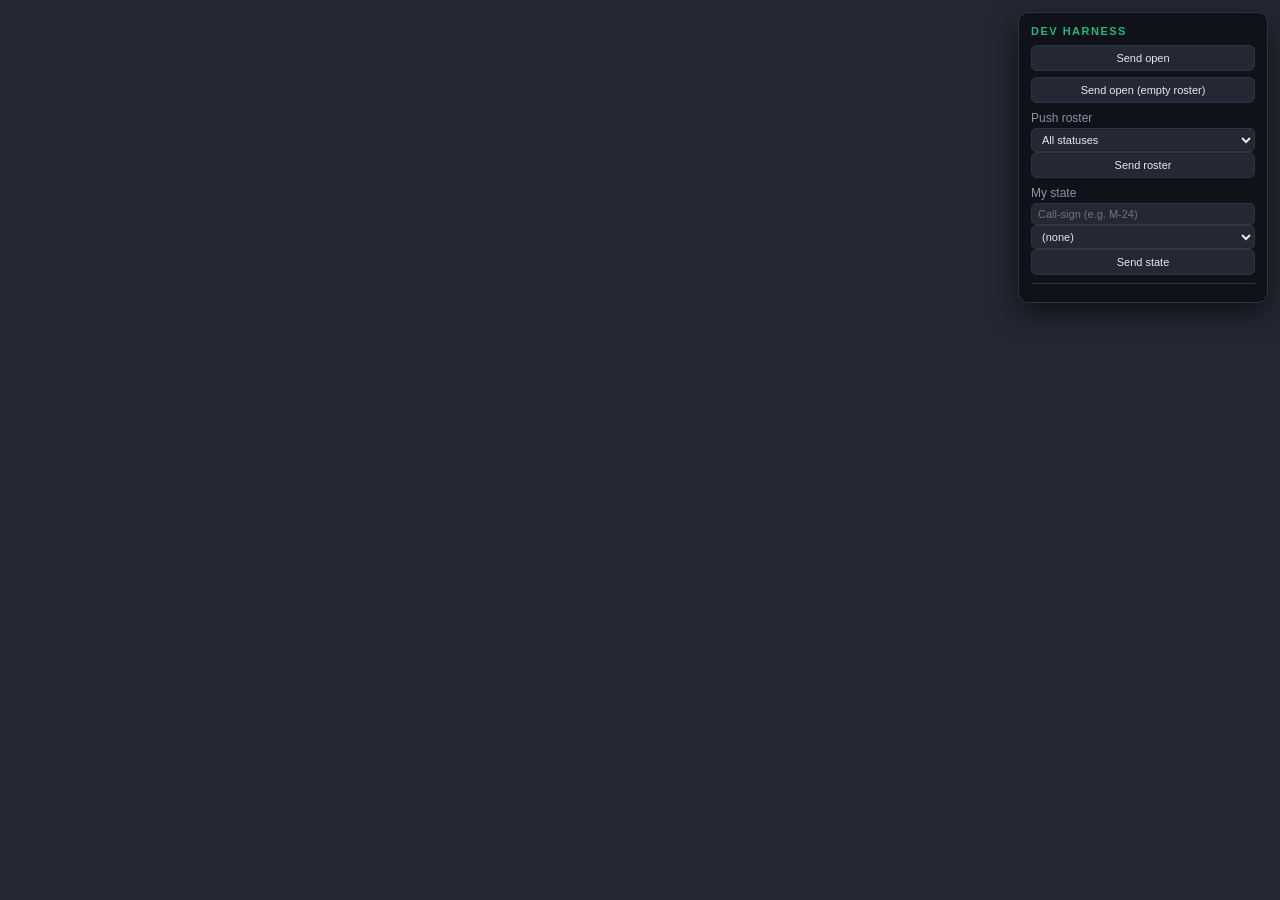
==== qb-emsjob/html/dev-harness.html @ 67f31c82 "Add browser dev harness for the duty menu NUI html/dev-harness.html loads the real style.css + scrip" ====
<!DOCTYPE html>
<html lang="en">
<head>
    <!--
        qb-emsjob | html/dev-harness.html
        Browser-only dev harness for the duty menu NUI. Loads the REAL
        style.css + script.js and drives them with mock SendNUIMessage
        payloads. NOT shipped to FiveM: fxmanifest files {} lists only
        index.html / style.css / script.js.
    -->
    <meta charset="UTF-8">
    <title>EMS Duty Menu — Dev Harness</title>
    <link rel="stylesheet" href="style.css">
    <link rel="stylesheet" href="https://cdnjs.cloudflare.com/ajax/libs/font-awesome/6.5.1/css/all.min.css">
    <style>
        /* Harness-only chrome (not part of the game UI) */
        #harness {
            position: fixed;
            top: 12px;
            right: 12px;
            width: 250px;
            background: #0f1218;
            border: 1px solid var(--line);
            border-radius: 10px;
            padding: 12px;
            font-family: 'Segoe UI', sans-serif;
            font-size: 12px;
            color: var(--text);
            z-index: 9999;
            box-shadow: 0 10px 30px rgba(0,0,0,0.6);
        }
        #harness h1 {
            font-size: 11px;
            letter-spacing: 1.5px;
            text-transform: uppercase;
            color: var(--accent);
            margin-bottom: 8px;
        }
        #harness button {
            display: block;
            width: 100%;
            margin-bottom: 6px;
            padding: 6px 8px;
            border: 1px solid var(--line);
            border-radius: 6px;
            background: var(--panel-2);
            color: var(--text);
            font-size: 11px;
            cursor: pointer;
        }
        #harness button:hover { border-color: var(--accent); }
        #harness label { display: block; color: var(--muted); margin: 8px 0 3px; }
        #harness select, #harness input[type="text"] {
            width: 100%;
            padding: 4px 6px;
            border: 1px solid var(--line);
            border-radius: 5px;
            background: var(--panel-2);
            color: var(--text);
            font-size: 11px;
        }
        #harness-log {
            margin-top: 8px;
            max-height: 130px;
            overflow-y: auto;
            border-top: 1px solid var(--line);
            padding-top: 6px;
            color: var(--muted);
            font-family: Consolas, monospace;
            font-size: 10px;
            line-height: 1.5;
        }
        #harness-log .cb { color: var(--amber); }
        #harness-log .msg { color: var(--accent); }
        #app-preview-bg { background: #232834; }
    </style>
</head>
<body id="app-preview-bg">

    <!-- ===== The REAL NUI markup (mirror of index.html) ===== -->
    <div id="app" class="hidden">
        <div class="container">
            <!-- Header -->
            <div class="header">
                <div class="header-left">
                    <i class="fas fa-truck-medical"></i>
                    <span>EMS DUTY</span>
                </div>
                <button id="close-btn" class="close-btn"><i class="fas fa-xmark"></i></button>
            </div>

            <!-- My status -->
            <div class="section">
                <div class="section-title">My Status</div>
                <div class="callsign-row">
                    <label for="callsign-input">Call-sign</label>
                    <input id="callsign-input" type="text" maxlength="8" placeholder="e.g. M-24" autocomplete="off">
                </div>
                <div class="status-grid">
                    <button class="status-btn" data-status="available">10-8</button>
                    <button class="status-btn" data-status="busy">10-7</button>
                    <button class="status-btn" data-status="outofservice">10-23</button>
                    <button class="status-btn" data-status="duty-toggle">Duty</button>
                    <button class="status-btn wide" data-status="save">Save &amp; Apply</button>
                </div>
            </div>

            <!-- On-duty colleagues -->
            <div class="section">
                <div class="section-title">On-Duty <span id="roster-count" class="count">0</span></div>
                <div id="roster-list" class="roster">
                    <div class="empty">No colleagues on duty.</div>
                </div>
            </div>

            <!-- Footer -->
            <div class="footer">
                <div class="footer-hint"><kbd>ESC</kbd> to close</div>
            </div>
        </div>
    </div>

    <!-- ===== Harness control panel ===== -->
    <div id="harness">
        <h1>Dev Harness</h1>
        <button data-send="open">Send open</button>
        <button data-send="emptyOpen">Send open (empty roster)</button>
        <label>Push roster</label>
        <select id="roster-scenario">
            <option value="all">All statuses</option>
            <option value="solo">Only me</option>
            <option value="none">Empty</option>
        </select>
        <button data-send="roster">Send roster</button>
        <label>My state</label>
        <input type="text" id="state-callsign" placeholder="Call-sign (e.g. M-24)">
        <select id="state-status">
            <option value="">(none)</option>
            <option value="available">available</option>
            <option value="busy">busy</option>
            <option value="outofservice">outofservice</option>
        </select>
        <button data-send="state">Send state</button>
        <div id="harness-log"></div>
    </div>

    <script src="dev-harness.js"></script>
    <script src="script.js"></script>
</body>
</html>
---- qb-emsjob/html/style.css ----
:root {
    --bg: #14171f;
    --panel: #1c2029;
    --panel-2: #232834;
    --line: #2e3440;
    --text: #e8eaf0;
    --muted: #8b93a7;
    --accent: #26b57f;
    --accent-dim: #1f9668;
    --red: #e05252;
    --amber: #e0a752;
    --gray: #6b7280;
}

* { margin: 0; padding: 0; box-sizing: border-box; }

body {
    font-family: 'Segoe UI', 'Roboto', sans-serif;
    background: transparent;
    overflow: hidden;
    user-select: none;
}

.hidden { display: none !important; }

#app {
    position: fixed;
    inset: 0;
    display: flex;
    align-items: center;
    justify-content: center;
    background: rgba(0, 0, 0, 0.45);
}

.container {
    width: 420px;
    max-height: 640px;
    display: flex;
    flex-direction: column;
    background: var(--bg);
    border: 1px solid var(--line);
    border-radius: 12px;
    box-shadow: 0 18px 50px rgba(0, 0, 0, 0.55);
    overflow: hidden;
}

/* Header */
.header {
    display: flex;
    align-items: center;
    justify-content: space-between;
    padding: 14px 16px;
    background: var(--panel);
    border-bottom: 1px solid var(--line);
}

.header-left {
    display: flex;
    align-items: center;
    gap: 10px;
    font-size: 15px;
    font-weight: 700;
    letter-spacing: 2px;
    color: var(--accent);
}

.close-btn {
    width: 30px;
    height: 30px;
    border: none;
    border-radius: 8px;
    background: var(--panel-2);
    color: var(--muted);
    cursor: pointer;
    transition: all 0.15s ease;
}

.close-btn:hover { background: var(--red); color: #fff; }

/* Sections */
.section {
    padding: 14px 16px;
    border-bottom: 1px solid var(--line);
}

.section:last-of-type { border-bottom: none; }

.section-title {
    display: flex;
    align-items: center;
    gap: 8px;
    margin-bottom: 12px;
    font-size: 12px;
    font-weight: 700;
    letter-spacing: 1.5px;
    text-transform: uppercase;
    color: var(--muted);
}

.count {
    padding: 1px 8px;
    border-radius: 10px;
    background: var(--accent);
    color: #0c1210;
    font-size: 11px;
}

/* Callsign */
.callsign-row {
    display: flex;
    align-items: center;
    gap: 10px;
    margin-bottom: 12px;
}

.callsign-row label {
    font-size: 12px;
    color: var(--muted);
    min-width: 60px;
}

#callsign-input {
    flex: 1;
    padding: 8px 10px;
    border: 1px solid var(--line);
    border-radius: 8px;
    background: var(--panel-2);
    color: var(--text);
    font-size: 13px;
    outline: none;
    text-transform: uppercase;
}

#callsign-input:focus { border-color: var(--accent); }

/* Status buttons */
.status-grid {
    display: grid;
    grid-template-columns: 1fr 1fr 1fr 1fr;
    gap: 8px;
}

.status-btn {
    padding: 9px 6px;
    border: 1px solid var(--line);
    border-radius: 8px;
    background: var(--panel-2);
    color: var(--text);
    font-size: 12px;
    font-weight: 600;
    cursor: pointer;
    transition: all 0.15s ease;
}

.status-btn:hover { border-color: var(--accent); }

.status-btn.selected.available,
.status-btn[data-status="available"].selected { background: var(--accent); border-color: var(--accent); color: #0c1210; }

.status-btn[data-status="busy"].selected { background: var(--amber); border-color: var(--amber); color: #241a05; }

.status-btn[data-status="outofservice"].selected { background: var(--red); border-color: var(--red); color: #fff; }

.status-btn.wide { grid-column: 1 / -1; }

.status-btn.primary {
    background: var(--accent);
    border-color: var(--accent);
    color: #0c1210;
}

.status-btn.primary:hover { background: var(--accent-dim); }

/* Roster */
.roster {
    display: flex;
    flex-direction: column;
    gap: 8px;
    max-height: 260px;
    overflow-y: auto;
    padding-right: 4px;
}

.roster::-webkit-scrollbar { width: 4px; }
.roster::-webkit-scrollbar-thumb { background: var(--line); border-radius: 2px; }

.roster-item {
    display: flex;
    align-items: center;
    gap: 10px;
    padding: 10px 12px;
    border: 1px solid var(--line);
    border-radius: 8px;
    background: var(--panel);
}

.roster-item.self { border-color: var(--accent); }

.roster-callsign {
    min-width: 46px;
    padding: 3px 7px;
    border-radius: 6px;
    background: var(--panel-2);
    color: var(--accent);
    font-size: 11px;
    font-weight: 700;
    text-align: center;
}

.roster-name {
    flex: 1;
    font-size: 13px;
    color: var(--text);
    white-space: nowrap;
    overflow: hidden;
    text-overflow: ellipsis;
}

.roster-status {
    padding: 3px 9px;
    border-radius: 10px;
    font-size: 10px;
    font-weight: 700;
    letter-spacing: 0.5px;
}

.roster-status.available { background: rgba(38, 181, 127, 0.18); color: var(--accent); }
.roster-status.busy { background: rgba(224, 167, 82, 0.18); color: var(--amber); }
.roster-status.outofservice { background: rgba(107, 114, 128, 0.25); color: var(--gray); }
.roster-status.offduty { background: rgba(224, 82, 82, 0.15); color: var(--red); }

.empty {
    padding: 14px;
    text-align: center;
    font-size: 12px;
    color: var(--muted);
    border: 1px dashed var(--line);
    border-radius: 8px;
}

/* Footer */
.footer {
    display: flex;
    justify-content: flex-end;
    padding: 10px 16px;
    background: var(--panel);
    border-top: 1px solid var(--line);
}

.footer-hint { font-size: 11px; color: var(--muted); }

kbd {
    padding: 2px 6px;
    border: 1px solid var(--line);
    border-radius: 4px;
    background: var(--panel-2);
    font-size: 10px;
    font-family: inherit;
}
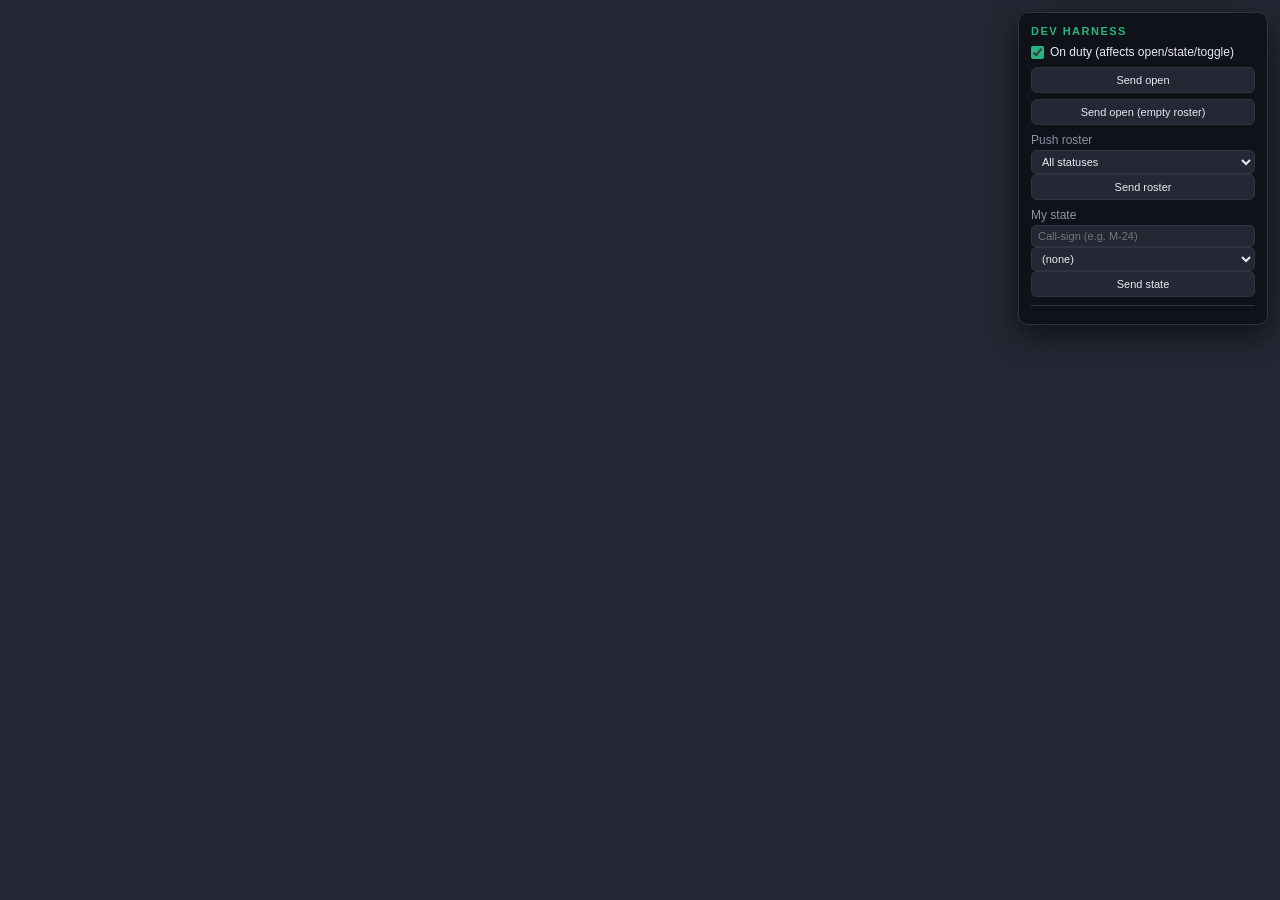
==== commit 71dd8548: "Add on-duty/off-duty scenario switch to the NUI dev harness The panel switch feeds every simulated m" ====
--- a/qb-emsjob/html/dev-harness.html
+++ b/qb-emsjob/html/dev-harness.html
@@ -50,6 +50,15 @@
         }
         #harness button:hover { border-color: var(--accent); }
         #harness label { display: block; color: var(--muted); margin: 8px 0 3px; }
+        #harness label.duty-toggle {
+            display: flex;
+            align-items: center;
+            gap: 6px;
+            margin: 0 0 8px;
+            color: var(--text);
+            cursor: pointer;
+        }
+        #harness label.duty-toggle input { accent-color: var(--accent); }
         #harness select, #harness input[type="text"] {
             width: 100%;
             padding: 4px 6px;
@@ -123,6 +132,10 @@
     <!-- ===== Harness control panel ===== -->
     <div id="harness">
         <h1>Dev Harness</h1>
+        <label class="duty-toggle">
+            <input type="checkbox" id="duty-switch" checked>
+            On duty (affects open/state/toggle)
+        </label>
         <button data-send="open">Send open</button>
         <button data-send="emptyOpen">Send open (empty roster)</button>
         <label>Push roster</label>
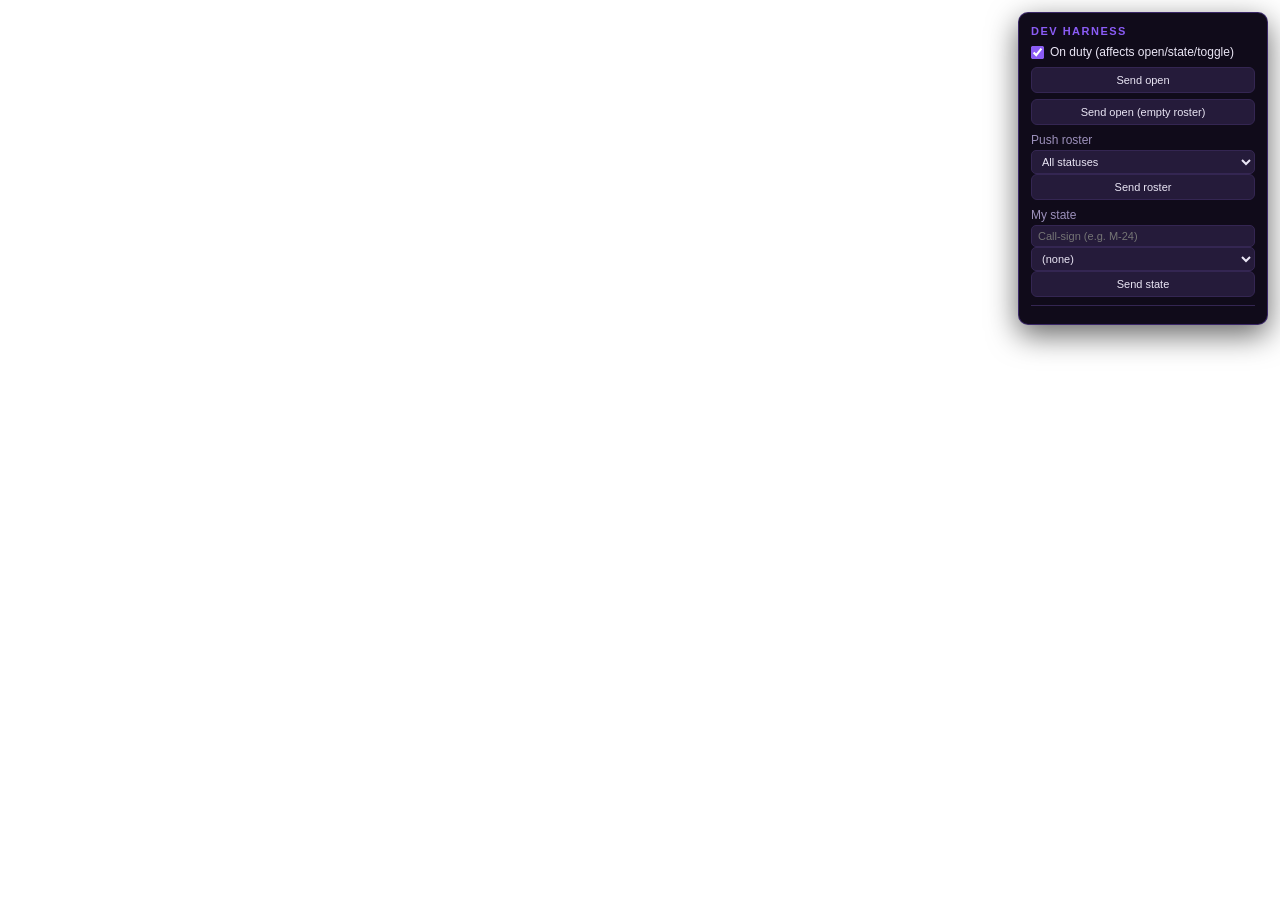
==== commit 2deef590: "Retheme duty menu to purple accents with purple-black-purple gradient New purple palette (accent #8b" ====
--- a/qb-emsjob/html/dev-harness.html
+++ b/qb-emsjob/html/dev-harness.html
@@ -19,8 +19,8 @@
             top: 12px;
             right: 12px;
             width: 250px;
-            background: #0f1218;
-            border: 1px solid var(--line);
+            background: #100b1a;
+            border: 1px solid var(--accent-glow);
             border-radius: 10px;
             padding: 12px;
             font-family: 'Segoe UI', sans-serif;
@@ -81,7 +81,14 @@
         }
         #harness-log .cb { color: var(--amber); }
         #harness-log .msg { color: var(--accent); }
-        #app-preview-bg { background: #232834; }
+        #app-preview-bg {
+            background: linear-gradient(
+                90deg,
+                #241a3f 0%,
+                #0b0713 50%,
+                #241a3f 100%
+            );
+        }
     </style>
 </head>
 <body id="app-preview-bg">
--- a/qb-emsjob/html/style.css
+++ b/qb-emsjob/html/style.css
@@ -1,15 +1,17 @@
 :root {
-    --bg: #14171f;
-    --panel: #1c2029;
-    --panel-2: #232834;
-    --line: #2e3440;
-    --text: #e8eaf0;
-    --muted: #8b93a7;
-    --accent: #26b57f;
-    --accent-dim: #1f9668;
+    --bg: #141020;
+    --panel: #1b1429;
+    --panel-2: #251b3a;
+    --line: #342652;
+    --text: #eae6f5;
+    --muted: #9c90bb;
+    --accent: #8b5cf6;
+    --accent-dim: #7443e6;
+    --accent-bright: #c0aaff;
+    --accent-glow: rgba(139, 92, 246, 0.35);
     --red: #e05252;
     --amber: #e0a752;
-    --gray: #6b7280;
+    --gray: #8b84a3;
 }
 
 * { margin: 0; padding: 0; box-sizing: border-box; }
@@ -19,6 +21,7 @@
     background: transparent;
     overflow: hidden;
     user-select: none;
+    -webkit-font-smoothing: antialiased;
 }
 
 .hidden { display: none !important; }
@@ -29,18 +32,24 @@
     display: flex;
     align-items: center;
     justify-content: center;
-    background: rgba(0, 0, 0, 0.45);
+    /* Purple -> black -> purple gradient backdrop */
+    background: linear-gradient(
+        90deg,
+        rgba(139, 92, 246, 0.38) 0%,
+        rgba(8, 5, 14, 0.82) 50%,
+        rgba(139, 92, 246, 0.38) 100%
+    );
 }
 
 .container {
-    width: 420px;
-    max-height: 640px;
+    width: min(420px, calc(100vw - 16px));
+    max-height: min(640px, calc(100vh - 16px));
     display: flex;
     flex-direction: column;
-    background: var(--bg);
-    border: 1px solid var(--line);
+    background: linear-gradient(180deg, #1e1535 0%, #120c1f 55%, #1a1230 100%);
+    border: 1px solid var(--accent-glow);
     border-radius: 12px;
-    box-shadow: 0 18px 50px rgba(0, 0, 0, 0.55);
+    box-shadow: 0 18px 50px rgba(0, 0, 0, 0.55), 0 0 34px rgba(139, 92, 246, 0.16);
     overflow: hidden;
 }
 
@@ -50,7 +59,7 @@
     align-items: center;
     justify-content: space-between;
     padding: 14px 16px;
-    background: var(--panel);
+    background: linear-gradient(90deg, rgba(139, 92, 246, 0.26) 0%, rgba(27, 20, 41, 0) 45%, rgba(27, 20, 41, 0) 55%, rgba(139, 92, 246, 0.26) 100%), var(--panel);
     border-bottom: 1px solid var(--line);
 }
 
@@ -76,6 +85,7 @@
 }
 
 .close-btn:hover { background: var(--red); color: #fff; }
+.close-btn:active { transform: translateY(1px); }
 
 /* Sections */
 .section {
@@ -101,7 +111,7 @@
     padding: 1px 8px;
     border-radius: 10px;
     background: var(--accent);
-    color: #0c1210;
+    color: #150d28;
     font-size: 11px;
 }
 
@@ -131,7 +141,10 @@
     text-transform: uppercase;
 }
 
-#callsign-input:focus { border-color: var(--accent); }
+#callsign-input:focus {
+    border-color: var(--accent);
+    box-shadow: 0 0 0 2px rgba(139, 92, 246, 0.28);
+}
 
 /* Status buttons */
 .status-grid {
@@ -152,10 +165,11 @@
     transition: all 0.15s ease;
 }
 
-.status-btn:hover { border-color: var(--accent); }
+.status-btn:hover { border-color: var(--accent); background: #2b2144; }
+.status-btn:active { transform: translateY(1px); }
 
 .status-btn.selected.available,
-.status-btn[data-status="available"].selected { background: var(--accent); border-color: var(--accent); color: #0c1210; }
+.status-btn[data-status="available"].selected { background: var(--accent); border-color: var(--accent); color: #150d28; }
 
 .status-btn[data-status="busy"].selected { background: var(--amber); border-color: var(--amber); color: #241a05; }
 
@@ -166,7 +180,7 @@
 .status-btn.primary {
     background: var(--accent);
     border-color: var(--accent);
-    color: #0c1210;
+    color: #150d28;
 }
 
 .status-btn.primary:hover { background: var(--accent-dim); }
@@ -176,13 +190,13 @@
     display: flex;
     flex-direction: column;
     gap: 8px;
-    max-height: 260px;
+    max-height: 300px;
     overflow-y: auto;
     padding-right: 4px;
 }
 
 .roster::-webkit-scrollbar { width: 4px; }
-.roster::-webkit-scrollbar-thumb { background: var(--line); border-radius: 2px; }
+.roster::-webkit-scrollbar-thumb { background: var(--accent-glow); border-radius: 2px; }
 
 .roster-item {
     display: flex;
@@ -195,6 +209,8 @@
 }
 
 .roster-item.self { border-color: var(--accent); }
+
+.roster-item:not(.self):hover { border-color: #453464; background: var(--panel-2); }
 
 .roster-callsign {
     min-width: 46px;
@@ -224,7 +240,7 @@
     letter-spacing: 0.5px;
 }
 
-.roster-status.available { background: rgba(38, 181, 127, 0.18); color: var(--accent); }
+.roster-status.available { background: rgba(139, 92, 246, 0.18); color: var(--accent-bright); }
 .roster-status.busy { background: rgba(224, 167, 82, 0.18); color: var(--amber); }
 .roster-status.outofservice { background: rgba(107, 114, 128, 0.25); color: var(--gray); }
 .roster-status.offduty { background: rgba(224, 82, 82, 0.15); color: var(--red); }
@@ -243,7 +259,7 @@
     display: flex;
     justify-content: flex-end;
     padding: 10px 16px;
-    background: var(--panel);
+    background: linear-gradient(90deg, rgba(139, 92, 246, 0.26) 0%, rgba(27, 20, 41, 0) 45%, rgba(27, 20, 41, 0) 55%, rgba(139, 92, 246, 0.26) 100%), var(--panel);
     border-top: 1px solid var(--line);
 }
 
@@ -257,3 +273,16 @@
     font-size: 10px;
     font-family: inherit;
 }
+
+/* Narrow viewports: stack the status grid and shrink the roster so the
+   menu stays usable on small windowed resolutions. */
+@media (max-width: 480px) {
+    .status-grid { grid-template-columns: 1fr 1fr; }
+    .roster { max-height: 200px; }
+    .header { padding: 12px 14px; }
+    .section { padding: 12px 14px; }
+}
+
+@media (max-height: 560px) {
+    .roster { max-height: 150px; }
+}
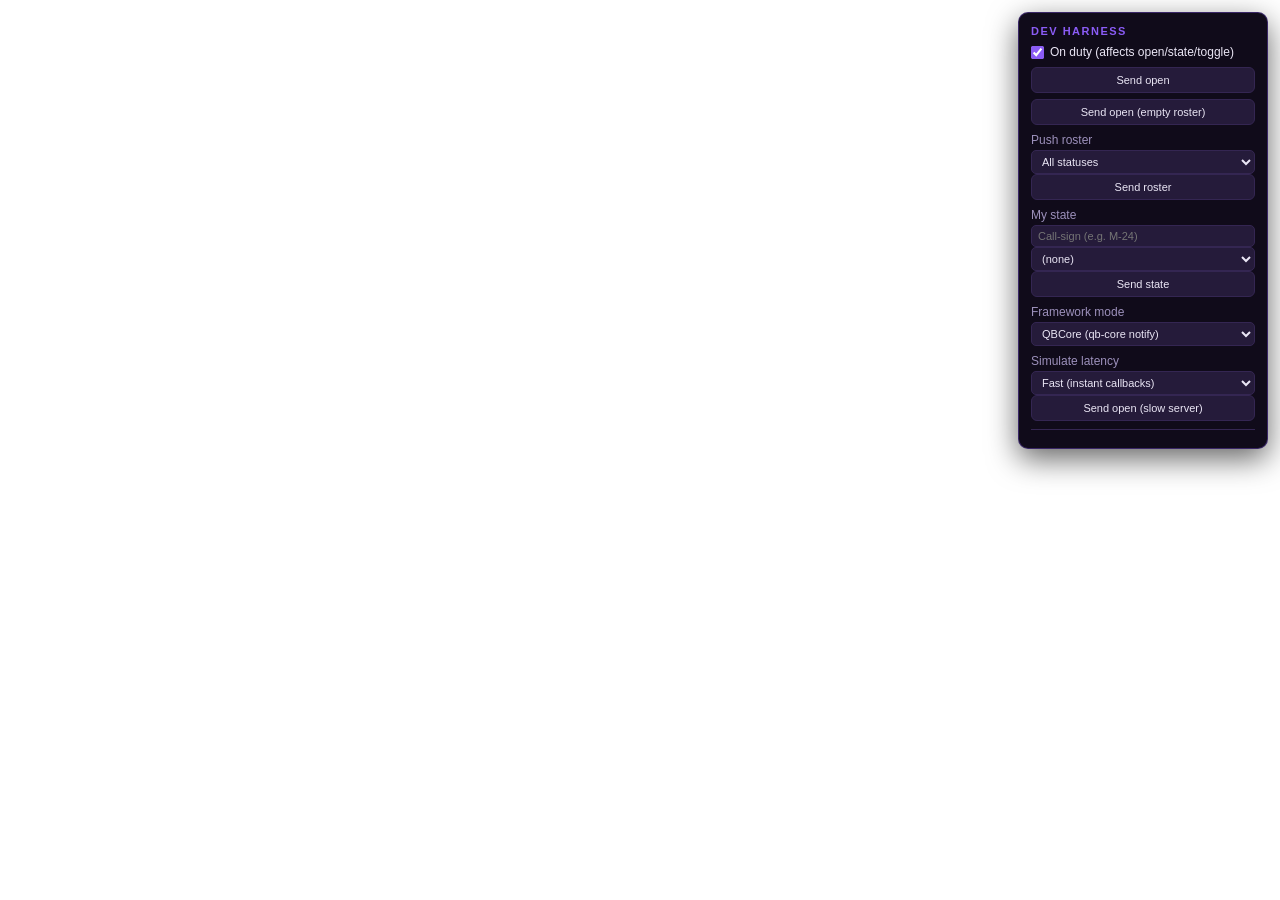
==== commit f5d13cb4: "Add framework-mode notify preview and latency scenarios to the harness A Framework mode switch rende" ====
--- a/qb-emsjob/html/dev-harness.html
+++ b/qb-emsjob/html/dev-harness.html
@@ -81,6 +81,45 @@
         }
         #harness-log .cb { color: var(--amber); }
         #harness-log .msg { color: var(--accent); }
+        #harness-log .notify { color: var(--accent-bright, #c0aaff); }
+
+        /* Toast host: renders feedback in the active framework's style */
+        #harness-toasts {
+            position: fixed;
+            bottom: 14px;
+            left: 50%;
+            transform: translateX(-50%);
+            display: flex;
+            flex-direction: column;
+            gap: 6px;
+            z-index: 10000;
+            width: 340px;
+        }
+        .qb-toast {
+            background: rgba(40, 30, 66, 0.98);
+            border: 1px solid var(--accent);
+            border-left: 3px solid var(--accent-bright, #c0aaff);
+            border-radius: 4px;
+            padding: 10px 12px;
+            color: #f2eefc;
+            font-family: 'Segoe UI', sans-serif;
+            font-size: 12px;
+            box-shadow: 0 0 14px rgba(139, 92, 246, 0.45), 0 6px 18px rgba(0,0,0,0.5);
+        }
+        .ox-toast {
+            background: rgba(40, 30, 66, 0.98);
+            border: 1px solid var(--accent);
+            border-radius: 6px;
+            padding: 10px 12px;
+            color: #f2eefc;
+            font-family: 'Segoe UI', sans-serif;
+            font-size: 12px;
+            box-shadow: 0 0 14px rgba(139, 92, 246, 0.45), 0 6px 18px rgba(0,0,0,0.5);
+        }
+        .ox-toast.success { border-left: 3px solid #26b57f; }
+        .ox-toast.error   { border-left: 3px solid var(--red); }
+        .ox-toast.primary { border-left: 3px solid var(--accent); }
+        .ox-toast .ox-title { font-weight: 700; font-size: 11px; letter-spacing: 0.5px; margin-bottom: 2px; color: var(--muted); }
         #app-preview-bg {
             background: linear-gradient(
                 90deg,
@@ -161,6 +200,18 @@
             <option value="outofservice">outofservice</option>
         </select>
         <button data-send="state">Send state</button>
+        <label>Framework mode</label>
+        <select id="fw-mode">
+            <option value="qb">QBCore (qb-core notify)</option>
+            <option value="ox">Qbox (ox_lib toasts)</option>
+        </select>
+        <label>Simulate latency</label>
+        <select id="latency-mode">
+            <option value="fast">Fast (instant callbacks)</option>
+            <option value="slow">Slow (1.5s roster callback)</option>
+        </select>
+        <button data-send="slowOpen">Send open (slow server)</button>
+        <div id="harness-toasts"></div>
         <div id="harness-log"></div>
     </div>
 
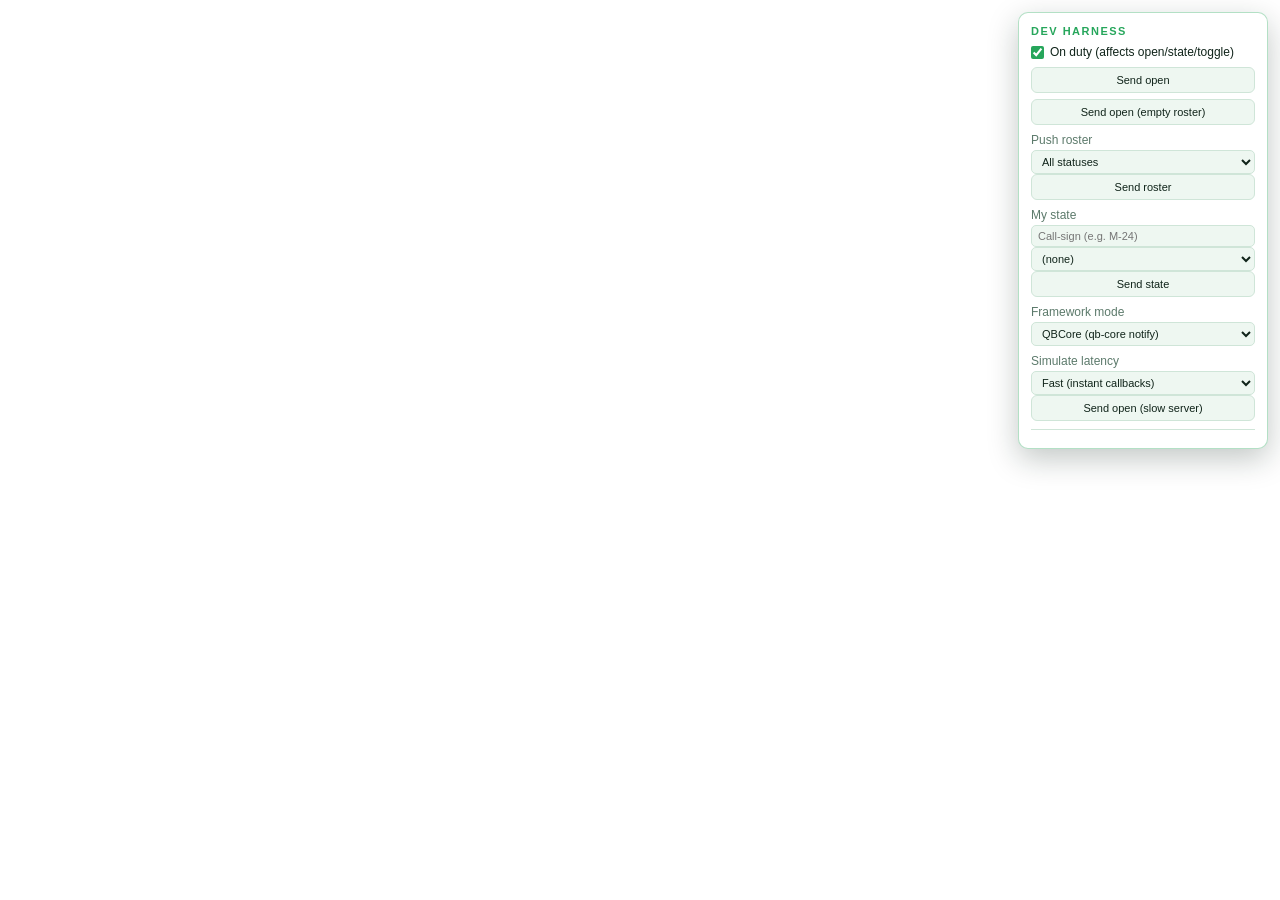
==== commit c4f74b70: "Retheme duty menu to a light green-white-green gradient Swaps the dark purple palette for a white co" ====
--- a/qb-emsjob/html/dev-harness.html
+++ b/qb-emsjob/html/dev-harness.html
@@ -19,7 +19,7 @@
             top: 12px;
             right: 12px;
             width: 250px;
-            background: #100b1a;
+            background: #ffffff;
             border: 1px solid var(--accent-glow);
             border-radius: 10px;
             padding: 12px;
@@ -27,7 +27,7 @@
             font-size: 12px;
             color: var(--text);
             z-index: 9999;
-            box-shadow: 0 10px 30px rgba(0,0,0,0.6);
+            box-shadow: 0 10px 30px rgba(16, 36, 26, 0.25);
         }
         #harness h1 {
             font-size: 11px;
@@ -81,7 +81,7 @@
         }
         #harness-log .cb { color: var(--amber); }
         #harness-log .msg { color: var(--accent); }
-        #harness-log .notify { color: var(--accent-bright, #c0aaff); }
+        #harness-log .notify { color: var(--accent-bright, #148a58); }
 
         /* Toast host: renders feedback in the active framework's style */
         #harness-toasts {
@@ -96,25 +96,25 @@
             width: 340px;
         }
         .qb-toast {
-            background: rgba(40, 30, 66, 0.98);
+            background: rgba(255, 255, 255, 0.98);
             border: 1px solid var(--accent);
-            border-left: 3px solid var(--accent-bright, #c0aaff);
+            border-left: 3px solid var(--accent-bright, #148a58);
             border-radius: 4px;
             padding: 10px 12px;
-            color: #f2eefc;
+            color: #10241a;
             font-family: 'Segoe UI', sans-serif;
             font-size: 12px;
-            box-shadow: 0 0 14px rgba(139, 92, 246, 0.45), 0 6px 18px rgba(0,0,0,0.5);
+            box-shadow: 0 0 14px rgba(38, 166, 91, 0.35), 0 6px 18px rgba(16, 36, 26, 0.15);
         }
         .ox-toast {
-            background: rgba(40, 30, 66, 0.98);
+            background: rgba(255, 255, 255, 0.98);
             border: 1px solid var(--accent);
             border-radius: 6px;
             padding: 10px 12px;
-            color: #f2eefc;
+            color: #10241a;
             font-family: 'Segoe UI', sans-serif;
             font-size: 12px;
-            box-shadow: 0 0 14px rgba(139, 92, 246, 0.45), 0 6px 18px rgba(0,0,0,0.5);
+            box-shadow: 0 0 14px rgba(38, 166, 91, 0.35), 0 6px 18px rgba(16, 36, 26, 0.15);
         }
         .ox-toast.success { border-left: 3px solid #26b57f; }
         .ox-toast.error   { border-left: 3px solid var(--red); }
@@ -123,9 +123,9 @@
         #app-preview-bg {
             background: linear-gradient(
                 90deg,
-                #241a3f 0%,
-                #0b0713 50%,
-                #241a3f 100%
+                #2f9e5f 0%,
+                #f2f9f5 50%,
+                #2f9e5f 100%
             );
         }
     </style>
--- a/qb-emsjob/html/style.css
+++ b/qb-emsjob/html/style.css
@@ -1,17 +1,19 @@
 :root {
-    --bg: #141020;
-    --panel: #1b1429;
-    --panel-2: #251b3a;
-    --line: #342652;
-    --text: #eae6f5;
-    --muted: #9c90bb;
-    --accent: #8b5cf6;
-    --accent-dim: #7443e6;
-    --accent-bright: #c0aaff;
-    --accent-glow: rgba(139, 92, 246, 0.35);
+    --bg: #f4faf6;
+    --panel: #ffffff;
+    --panel-2: #eef7f1;
+    --line: #cfe5d8;
+    --text: #10241a;
+    --muted: #5c7a6b;
+    --accent: #26a65b;
+    --accent-dim: #1e8f4d;
+    --accent-bright: #148a58;
+    --accent-glow: rgba(38, 166, 91, 0.35);
     --red: #e05252;
-    --amber: #e0a752;
-    --gray: #8b84a3;
+    --amber: #b57a1a;
+    --gray: #6b7280;
+    --green: #26b57f;
+    --green-bright: #148a58;
 }
 
 * { margin: 0; padding: 0; box-sizing: border-box; }
@@ -32,12 +34,12 @@
     display: flex;
     align-items: center;
     justify-content: center;
-    /* Purple -> black -> purple gradient backdrop */
+    /* Green -> white -> green gradient backdrop */
     background: linear-gradient(
         90deg,
-        rgba(139, 92, 246, 0.38) 0%,
-        rgba(8, 5, 14, 0.82) 50%,
-        rgba(139, 92, 246, 0.38) 100%
+        rgba(38, 166, 91, 0.38) 0%,
+        rgba(255, 255, 255, 0.85) 50%,
+        rgba(38, 166, 91, 0.38) 100%
     );
 }
 
@@ -46,10 +48,10 @@
     max-height: min(640px, calc(100vh - 16px));
     display: flex;
     flex-direction: column;
-    background: linear-gradient(180deg, #1e1535 0%, #120c1f 55%, #1a1230 100%);
+    background: linear-gradient(180deg, #ffffff 0%, #f0faf4 55%, #ffffff 100%);
     border: 1px solid var(--accent-glow);
     border-radius: 12px;
-    box-shadow: 0 18px 50px rgba(0, 0, 0, 0.55), 0 0 34px rgba(139, 92, 246, 0.16);
+    box-shadow: 0 18px 50px rgba(16, 36, 26, 0.18), 0 0 34px rgba(38, 166, 91, 0.2);
     overflow: hidden;
 }
 
@@ -59,7 +61,7 @@
     align-items: center;
     justify-content: space-between;
     padding: 14px 16px;
-    background: linear-gradient(90deg, rgba(139, 92, 246, 0.26) 0%, rgba(27, 20, 41, 0) 45%, rgba(27, 20, 41, 0) 55%, rgba(139, 92, 246, 0.26) 100%), var(--panel);
+    background: linear-gradient(90deg, rgba(38, 166, 91, 0.22) 0%, rgba(255, 255, 255, 0) 45%, rgba(255, 255, 255, 0) 55%, rgba(38, 166, 91, 0.22) 100%), var(--panel);
     border-bottom: 1px solid var(--line);
 }
 
@@ -111,7 +113,7 @@
     padding: 1px 8px;
     border-radius: 10px;
     background: var(--accent);
-    color: #150d28;
+    color: #fff;
     font-size: 11px;
 }
 
@@ -143,7 +145,7 @@
 
 #callsign-input:focus {
     border-color: var(--accent);
-    box-shadow: 0 0 0 2px rgba(139, 92, 246, 0.28);
+    box-shadow: 0 0 0 2px rgba(38, 166, 91, 0.28);
 }
 
 /* Status buttons */
@@ -165,11 +167,12 @@
     transition: all 0.15s ease;
 }
 
-.status-btn:hover { border-color: var(--accent); background: #2b2144; }
+.status-btn:hover { border-color: var(--accent); background: #e3f3e9; }
 .status-btn:active { transform: translateY(1px); }
 
+/* 10-8 is semantically green, matching the roster chip and ox success color. */
 .status-btn.selected.available,
-.status-btn[data-status="available"].selected { background: var(--accent); border-color: var(--accent); color: #150d28; }
+.status-btn[data-status="available"].selected { background: var(--green); border-color: var(--green); color: #072016; }
 
 .status-btn[data-status="busy"].selected { background: var(--amber); border-color: var(--amber); color: #241a05; }
 
@@ -180,7 +183,7 @@
 .status-btn.primary {
     background: var(--accent);
     border-color: var(--accent);
-    color: #150d28;
+    color: #fff;
 }
 
 .status-btn.primary:hover { background: var(--accent-dim); }
@@ -210,7 +213,7 @@
 
 .roster-item.self { border-color: var(--accent); }
 
-.roster-item:not(.self):hover { border-color: #453464; background: var(--panel-2); }
+.roster-item:not(.self):hover { border-color: #a9cdb8; background: var(--panel-2); }
 
 .roster-callsign {
     min-width: 46px;
@@ -240,8 +243,8 @@
     letter-spacing: 0.5px;
 }
 
-.roster-status.available { background: rgba(139, 92, 246, 0.18); color: var(--accent-bright); }
-.roster-status.busy { background: rgba(224, 167, 82, 0.18); color: var(--amber); }
+.roster-status.available { background: rgba(38, 181, 127, 0.16); color: var(--green-bright); }
+.roster-status.busy { background: rgba(181, 122, 26, 0.15); color: var(--amber); }
 .roster-status.outofservice { background: rgba(107, 114, 128, 0.25); color: var(--gray); }
 .roster-status.offduty { background: rgba(224, 82, 82, 0.15); color: var(--red); }
 
@@ -259,7 +262,7 @@
     display: flex;
     justify-content: flex-end;
     padding: 10px 16px;
-    background: linear-gradient(90deg, rgba(139, 92, 246, 0.26) 0%, rgba(27, 20, 41, 0) 45%, rgba(27, 20, 41, 0) 55%, rgba(139, 92, 246, 0.26) 100%), var(--panel);
+    background: linear-gradient(90deg, rgba(38, 166, 91, 0.22) 0%, rgba(255, 255, 255, 0) 45%, rgba(255, 255, 255, 0) 55%, rgba(38, 166, 91, 0.22) 100%), var(--panel);
     border-top: 1px solid var(--line);
 }
 
